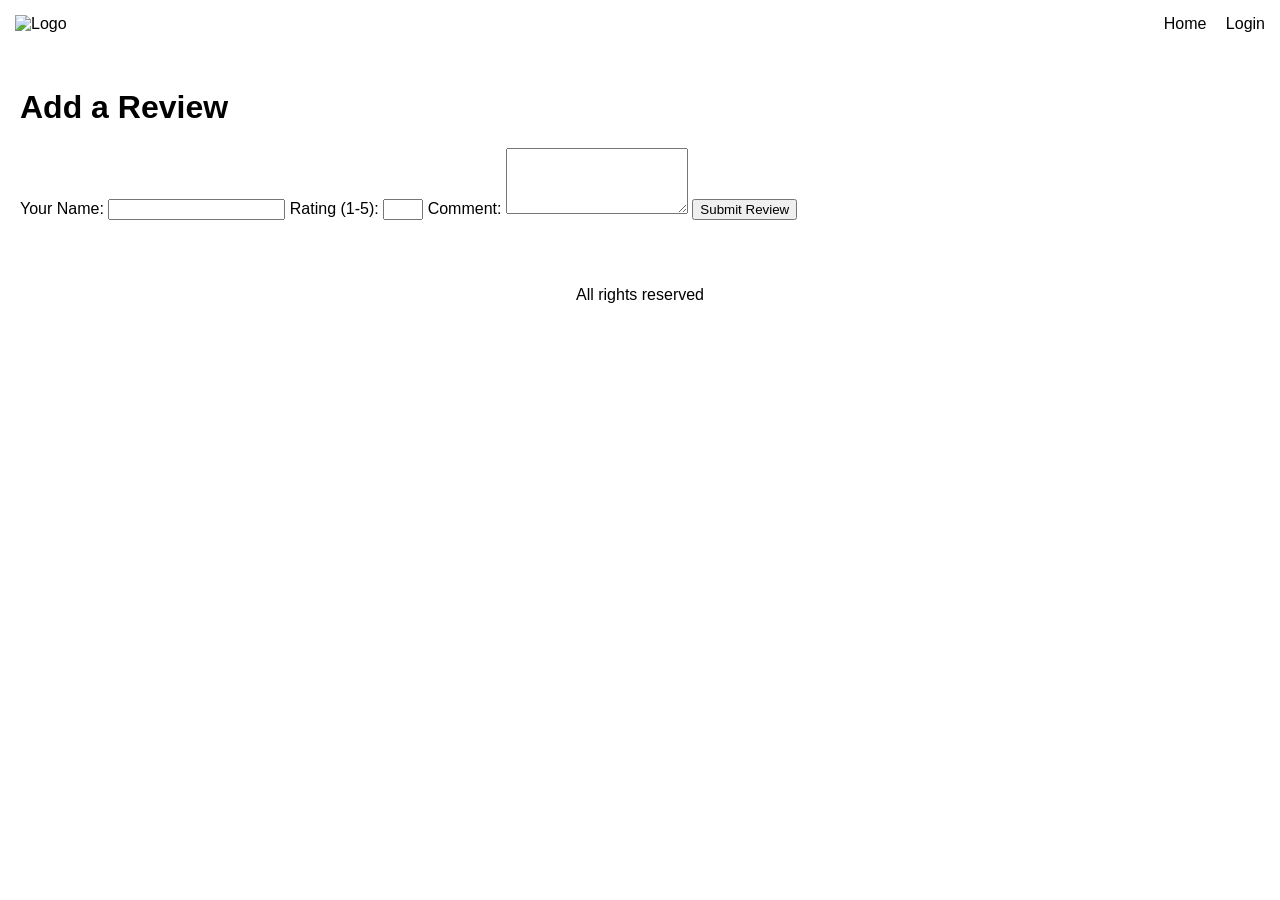
==== part4/add_review.html @ 8dc09b09 "Add add_review.html page" ====
<!DOCTYPE html>
<html lang="en">
<head>
    <meta charset="UTF-8">
    <title>HBnB - Add Review</title>
    <link rel="stylesheet" href="styles.css">
</head>

<body>

<header>
    <img src="logo.png" alt="Logo" class="logo">
    <nav>
        <a href="index.html">Home</a>
        <a href="login.html" class="login-button">Login</a>
    </nav>
</header>

<main>

    <h1>Add a Review</h1>

    <form class="add-review">
        <label for="username">Your Name:</label>
        <input type="text" id="username" required>

        <label for="rating">Rating (1-5):</label>
        <input type="number" id="rating" min="1" max="5" required>

        <label for="comment">Comment:</label>
        <textarea id="comment" rows="4" required></textarea>

        <button type="submit">Submit Review</button>
    </form>

</main>

<footer>
    <p>All rights reserved</p>
</footer>

</body>
</html>
---- part4/styles.css ----
/* GENERAL */
body {
    font-family: Arial, sans-serif;
    margin: 0;
    padding: 0;
}

/* HEADER */
header {
    display: flex;
    justify-content: space-between;
    align-items: center;
    padding: 15px;
}

/* LOGO */
.logo {
    width: 60px;
}

/* NAVIGATION */
nav a {
    margin-left: 15px;
    text-decoration: none;
    color: black;
}

/* MAIN */
main {
    padding: 20px;
}

/* PLACES CONTAINER */
.places {
    display: flex;
    flex-wrap: wrap;
}

/* PLACE CARD */
.place-card {
    margin: 20px;
    padding: 10px;
    border: 1px solid #ddd;
    border-radius: 10px;
    width: 200px;
}

/* BUTTON */
.details-button {
    background-color: #3498db;
    color: white;
    border: none;
    padding: 8px;
    cursor: pointer;
}

/* FOOTER */
footer {
    text-align: center;
    margin-top: 20px;
    padding: 10px;
}
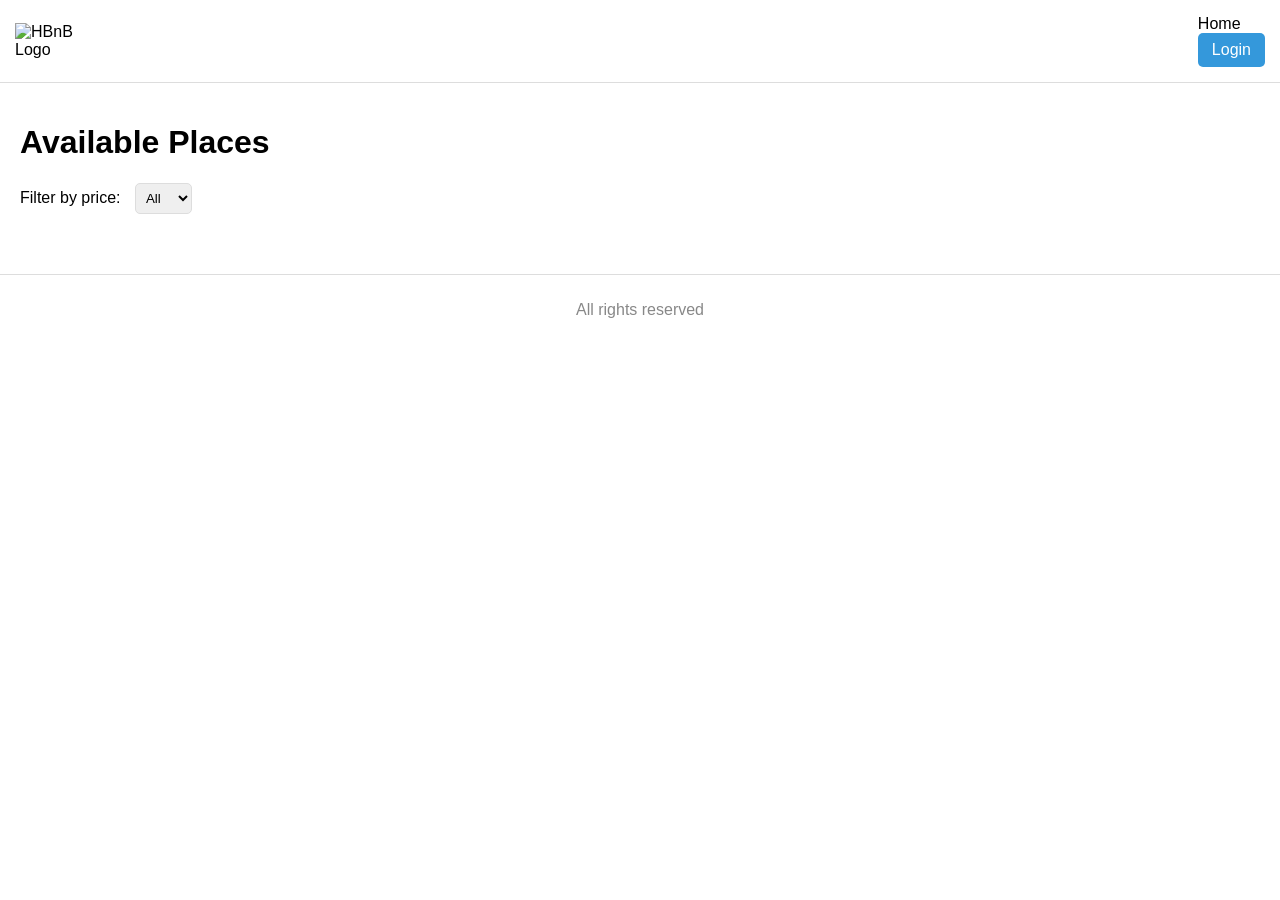
==== commit 425e547e: "Add part4: web client with login, places, details and reviews" ====
--- a/part4/add_review.html
+++ b/part4/add_review.html
@@ -2,42 +2,32 @@
 <html lang="en">
 <head>
     <meta charset="UTF-8">
+    <meta name="viewport" content="width=device-width, initial-scale=1.0">
     <title>HBnB - Add Review</title>
     <link rel="stylesheet" href="styles.css">
 </head>
-
 <body>
-
 <header>
-    <img src="logo.png" alt="Logo" class="logo">
+    <img src="logo.png" alt="HBnB Logo" class="logo">
     <nav>
         <a href="index.html">Home</a>
-        <a href="login.html" class="login-button">Login</a>
+        <a href="login.html" class="login-button" id="login-link">Login</a>
     </nav>
 </header>
-
 <main>
-
     <h1>Add a Review</h1>
-
-    <form class="add-review">
-        <label for="username">Your Name:</label>
-        <input type="text" id="username" required>
-
+    <form id="review-form" class="add-review">
         <label for="rating">Rating (1-5):</label>
-        <input type="number" id="rating" min="1" max="5" required>
-
+        <input type="number" id="rating" name="rating" min="1" max="5" required>
         <label for="comment">Comment:</label>
-        <textarea id="comment" rows="4" required></textarea>
-
+        <textarea id="comment" name="comment" rows="4" required></textarea>
         <button type="submit">Submit Review</button>
+        <p id="review-error" style="color: red; display: none;"></p>
     </form>
-
 </main>
-
 <footer>
     <p>All rights reserved</p>
 </footer>
-
+<script src="scripts.js"></script>
 </body>
 </html>
--- a/part4/styles.css
+++ b/part4/styles.css
@@ -11,6 +11,7 @@
     justify-content: space-between;
     align-items: center;
     padding: 15px;
+    border-bottom: 1px solid #ddd;
 }
 
 /* LOGO */
@@ -25,9 +26,28 @@
     color: black;
 }
 
+.login-button {
+    background-color: #3498db;
+    color: white !important;
+    padding: 8px 14px;
+    border-radius: 5px;
+}
+
 /* MAIN */
 main {
     padding: 20px;
+}
+
+/* FILTER */
+.filter-section {
+    margin-bottom: 20px;
+}
+
+.filter-section select {
+    margin-left: 10px;
+    padding: 6px;
+    border-radius: 5px;
+    border: 1px solid #ddd;
 }
 
 /* PLACES CONTAINER */
@@ -45,13 +65,64 @@
     width: 200px;
 }
 
-/* BUTTON */
-.details-button {
+/* BUTTONS */
+.details-button,
+button[type="submit"],
+button[type="button"] {
     background-color: #3498db;
     color: white;
     border: none;
+    padding: 8px 14px;
+    border-radius: 5px;
+    cursor: pointer;
+}
+
+.details-button:hover,
+button[type="submit"]:hover,
+button[type="button"]:hover {
+    background-color: #2176ae;
+}
+
+/* PLACE DETAILS */
+.place-details {
+    margin-bottom: 30px;
+}
+
+.place-info p {
+    margin: 6px 0;
+}
+
+/* REVIEW CARD */
+.review-card {
+    border: 1px solid #ddd;
+    border-radius: 10px;
+    padding: 10px;
+    margin: 20px 0;
+    max-width: 500px;
+}
+
+.review-card p {
+    margin: 4px 0;
+}
+
+/* FORM */
+form {
+    display: flex;
+    flex-direction: column;
+    max-width: 400px;
+    gap: 10px;
+}
+
+form label {
+    font-weight: bold;
+}
+
+form input,
+form textarea {
     padding: 8px;
-    cursor: pointer;
+    border: 1px solid #ddd;
+    border-radius: 5px;
+    font-size: 14px;
 }
 
 /* FOOTER */
@@ -59,4 +130,6 @@
     text-align: center;
     margin-top: 20px;
     padding: 10px;
+    border-top: 1px solid #ddd;
+    color: #888;
 }
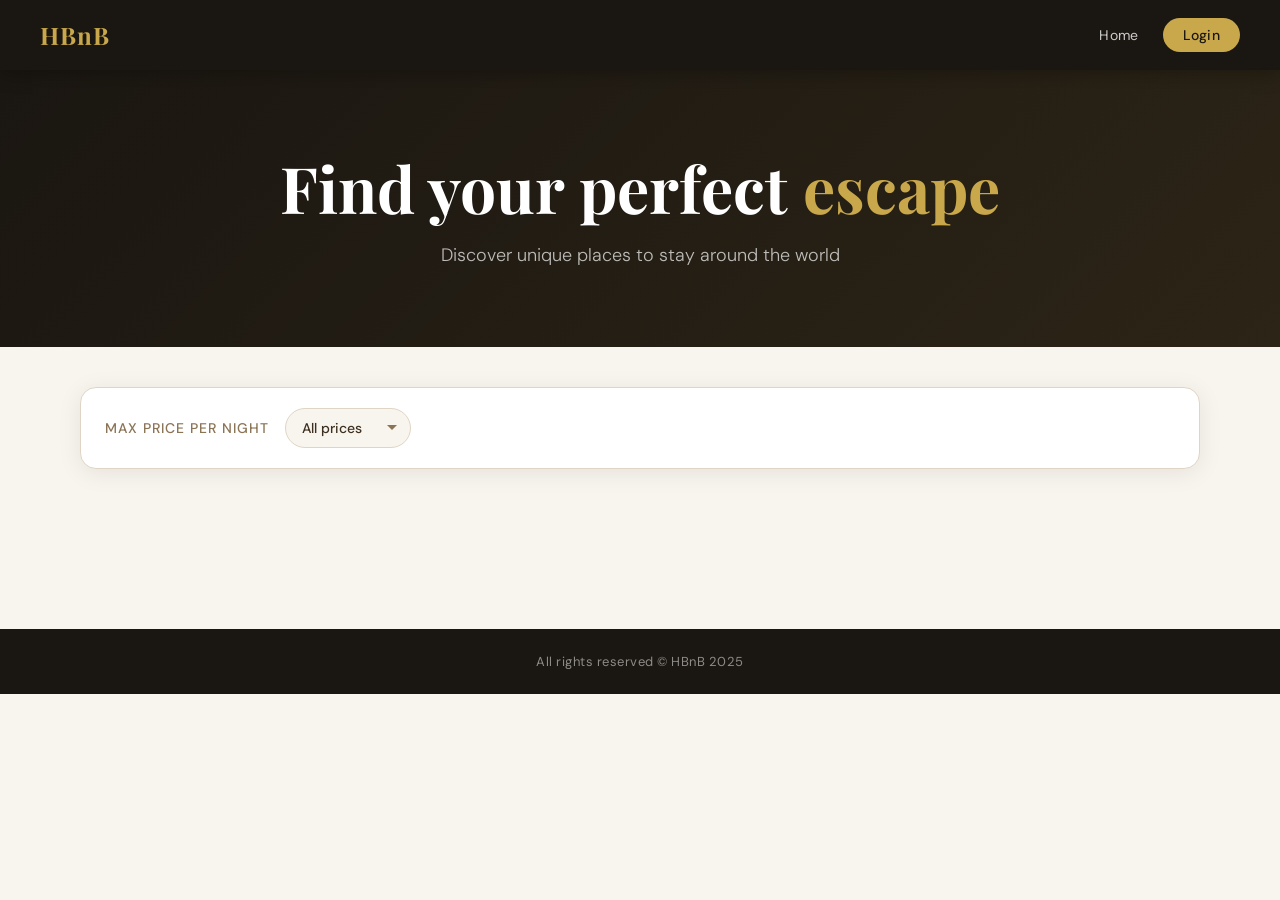
==== commit 716e708d: "feat: beautiful UI with images and gold theme" ====
--- a/part4/add_review.html
+++ b/part4/add_review.html
@@ -3,30 +3,36 @@
 <head>
     <meta charset="UTF-8">
     <meta name="viewport" content="width=device-width, initial-scale=1.0">
-    <title>HBnB - Add Review</title>
+    <title>HBnB — Add Review</title>
     <link rel="stylesheet" href="styles.css">
 </head>
 <body>
 <header>
-    <img src="logo.png" alt="HBnB Logo" class="logo">
+    <a href="index.html" class="logo-text">HBnB</a>
     <nav>
         <a href="index.html">Home</a>
         <a href="login.html" class="login-button" id="login-link">Login</a>
     </nav>
 </header>
 <main>
-    <h1>Add a Review</h1>
-    <form id="review-form" class="add-review">
-        <label for="rating">Rating (1-5):</label>
-        <input type="number" id="rating" name="rating" min="1" max="5" required>
-        <label for="comment">Comment:</label>
-        <textarea id="comment" name="comment" rows="4" required></textarea>
-        <button type="submit">Submit Review</button>
-        <p id="review-error" style="color: red; display: none;"></p>
-    </form>
+    <div class="form-container">
+        <h1>Write a Review</h1>
+        <form id="review-form" class="add-review">
+            <div>
+                <label for="rating">Rating (1–5)</label>
+                <input type="number" id="rating" name="rating" min="1" max="5" placeholder="4" required>
+            </div>
+            <div>
+                <label for="comment">Your experience</label>
+                <textarea id="comment" name="comment" rows="5" placeholder="Tell us about your stay..." required></textarea>
+            </div>
+            <button type="submit">Submit Review</button>
+            <p id="review-error"></p>
+        </form>
+    </div>
 </main>
 <footer>
-    <p>All rights reserved</p>
+    <p>All rights reserved &copy; HBnB 2025</p>
 </footer>
 <script src="scripts.js"></script>
 </body>
--- a/part4/styles.css
+++ b/part4/styles.css
@@ -1,135 +1,566 @@
-/* GENERAL */
-body {
-    font-family: Arial, sans-serif;
+@import url('https://fonts.googleapis.com/css2?family=Playfair+Display:wght@400;600;700&family=DM+Sans:wght@300;400;500&display=swap');
+
+:root {
+    --cream: #F8F4EE;
+    --warm-white: #FFFDF9;
+    --gold: #C9A84C;
+    --gold-light: #E8C97A;
+    --dark: #1A1611;
+    --dark-soft: #2C2416;
+    --text: #3D3020;
+    --text-muted: #8B7355;
+    --border: #E0D5C5;
+    --card-bg: #FFFFFF;
+    --shadow: 0 4px 24px rgba(26, 22, 17, 0.08);
+    --shadow-hover: 0 12px 40px rgba(26, 22, 17, 0.16);
+    --radius: 16px;
+    --radius-sm: 8px;
+}
+
+* {
     margin: 0;
     padding: 0;
-}
-
-/* HEADER */
+    box-sizing: border-box;
+}
+
+body {
+    font-family: 'DM Sans', sans-serif;
+    background-color: var(--cream);
+    color: var(--text);
+    min-height: 100vh;
+}
+
+/* ── HEADER ── */
 header {
+    background: var(--dark);
+    padding: 18px 40px;
     display: flex;
     justify-content: space-between;
     align-items: center;
-    padding: 15px;
-    border-bottom: 1px solid #ddd;
-}
-
-/* LOGO */
+    position: sticky;
+    top: 0;
+    z-index: 100;
+    box-shadow: 0 2px 20px rgba(0,0,0,0.3);
+}
+
 .logo {
-    width: 60px;
-}
-
-/* NAVIGATION */
+    height: 40px;
+    width: auto;
+}
+
+.logo-text {
+    font-family: 'Playfair Display', serif;
+    font-size: 24px;
+    font-weight: 700;
+    color: var(--gold);
+    letter-spacing: 1px;
+    text-decoration: none;
+}
+
+nav {
+    display: flex;
+    align-items: center;
+    gap: 8px;
+}
+
 nav a {
-    margin-left: 15px;
     text-decoration: none;
-    color: black;
+    color: #CCC;
+    font-size: 14px;
+    font-weight: 400;
+    padding: 8px 16px;
+    border-radius: var(--radius-sm);
+    transition: all 0.2s;
+    letter-spacing: 0.3px;
+}
+
+nav a:hover {
+    color: white;
+    background: rgba(255,255,255,0.08);
 }
 
 .login-button {
-    background-color: #3498db;
-    color: white !important;
-    padding: 8px 14px;
-    border-radius: 5px;
-}
-
-/* MAIN */
+    background: var(--gold) !important;
+    color: var(--dark) !important;
+    font-weight: 500 !important;
+    padding: 8px 20px !important;
+    border-radius: 50px !important;
+    transition: all 0.2s !important;
+}
+
+.login-button:hover {
+    background: var(--gold-light) !important;
+    transform: translateY(-1px);
+}
+
+/* ── HERO ── */
+.hero {
+    background: linear-gradient(135deg, var(--dark) 0%, var(--dark-soft) 100%);
+    padding: 80px 40px;
+    text-align: center;
+    position: relative;
+    overflow: hidden;
+}
+
+.hero::before {
+    content: '';
+    position: absolute;
+    inset: 0;
+    background: url('https://images.unsplash.com/photo-1564013799919-ab600027ffc6?w=1600&q=80') center/cover;
+    opacity: 0.15;
+}
+
+.hero-content {
+    position: relative;
+    z-index: 1;
+}
+
+.hero h1 {
+    font-family: 'Playfair Display', serif;
+    font-size: clamp(36px, 5vw, 64px);
+    font-weight: 700;
+    color: white;
+    line-height: 1.2;
+    margin-bottom: 16px;
+}
+
+.hero h1 span {
+    color: var(--gold);
+}
+
+.hero p {
+    color: rgba(255,255,255,0.7);
+    font-size: 18px;
+    font-weight: 300;
+    max-width: 500px;
+    margin: 0 auto;
+}
+
+/* ── MAIN ── */
 main {
+    padding: 40px;
+    max-width: 1200px;
+    margin: 0 auto;
+}
+
+/* ── FILTER ── */
+.filter-section {
+    display: flex;
+    align-items: center;
+    gap: 16px;
+    margin-bottom: 40px;
+    padding: 20px 24px;
+    background: white;
+    border-radius: var(--radius);
+    box-shadow: var(--shadow);
+    border: 1px solid var(--border);
+}
+
+.filter-section label {
+    font-size: 14px;
+    font-weight: 500;
+    color: var(--text-muted);
+    text-transform: uppercase;
+    letter-spacing: 1px;
+    white-space: nowrap;
+}
+
+.filter-section select {
+    padding: 10px 16px;
+    border: 1px solid var(--border);
+    border-radius: 50px;
+    background: var(--cream);
+    color: var(--text);
+    font-family: 'DM Sans', sans-serif;
+    font-size: 14px;
+    font-weight: 500;
+    cursor: pointer;
+    outline: none;
+    transition: all 0.2s;
+    appearance: none;
+    padding-right: 32px;
+    background-image: url("data:image/svg+xml,%3Csvg xmlns='http://www.w3.org/2000/svg' width='12' height='12' viewBox='0 0 12 12'%3E%3Cpath fill='%238B7355' d='M6 8L1 3h10z'/%3E%3C/svg%3E");
+    background-repeat: no-repeat;
+    background-position: right 12px center;
+}
+
+.filter-section select:focus {
+    border-color: var(--gold);
+    box-shadow: 0 0 0 3px rgba(201, 168, 76, 0.15);
+}
+
+/* ── PLACES GRID ── */
+.places {
+    display: grid;
+    grid-template-columns: repeat(auto-fill, minmax(320px, 1fr));
+    gap: 28px;
+}
+
+/* ── PLACE CARD ── */
+.place-card {
+    background: var(--card-bg);
+    border-radius: var(--radius);
+    overflow: hidden;
+    box-shadow: var(--shadow);
+    border: 1px solid var(--border);
+    transition: all 0.3s ease;
+    cursor: pointer;
+}
+
+.place-card:hover {
+    transform: translateY(-6px);
+    box-shadow: var(--shadow-hover);
+}
+
+.place-card-image {
+    width: 100%;
+    height: 200px;
+    object-fit: cover;
+    display: block;
+}
+
+.place-card-body {
     padding: 20px;
 }
 
-/* FILTER */
-.filter-section {
-    margin-bottom: 20px;
-}
-
-.filter-section select {
-    margin-left: 10px;
-    padding: 6px;
-    border-radius: 5px;
-    border: 1px solid #ddd;
-}
-
-/* PLACES CONTAINER */
-.places {
-    display: flex;
-    flex-wrap: wrap;
-}
-
-/* PLACE CARD */
-.place-card {
-    margin: 20px;
-    padding: 10px;
-    border: 1px solid #ddd;
-    border-radius: 10px;
-    width: 200px;
-}
-
-/* BUTTONS */
+.place-card h2 {
+    font-family: 'Playfair Display', serif;
+    font-size: 20px;
+    font-weight: 600;
+    color: var(--dark);
+    margin-bottom: 8px;
+    line-height: 1.3;
+}
+
+.place-card .price {
+    color: var(--gold);
+    font-size: 18px;
+    font-weight: 600;
+    margin-bottom: 16px;
+}
+
+.place-card .price span {
+    color: var(--text-muted);
+    font-size: 13px;
+    font-weight: 400;
+}
+
+/* ── BUTTONS ── */
 .details-button,
 button[type="submit"],
 button[type="button"] {
-    background-color: #3498db;
+    background: var(--dark);
     color: white;
     border: none;
-    padding: 8px 14px;
-    border-radius: 5px;
+    padding: 10px 22px;
+    border-radius: 50px;
+    font-family: 'DM Sans', sans-serif;
+    font-size: 14px;
+    font-weight: 500;
     cursor: pointer;
+    transition: all 0.2s;
+    letter-spacing: 0.3px;
+    display: inline-block;
+    text-decoration: none;
 }
 
 .details-button:hover,
 button[type="submit"]:hover,
 button[type="button"]:hover {
-    background-color: #2176ae;
-}
-
-/* PLACE DETAILS */
+    background: var(--gold);
+    color: var(--dark);
+    transform: translateY(-1px);
+}
+
+/* ── PLACE DETAILS PAGE ── */
+.place-hero {
+    width: 100%;
+    height: 420px;
+    object-fit: cover;
+    border-radius: var(--radius);
+    margin-bottom: 32px;
+    box-shadow: var(--shadow);
+}
+
 .place-details {
-    margin-bottom: 30px;
+    background: white;
+    border-radius: var(--radius);
+    padding: 36px;
+    margin-bottom: 32px;
+    box-shadow: var(--shadow);
+    border: 1px solid var(--border);
+}
+
+.place-details h1 {
+    font-family: 'Playfair Display', serif;
+    font-size: 36px;
+    font-weight: 700;
+    color: var(--dark);
+    margin-bottom: 24px;
+    line-height: 1.2;
+}
+
+.place-info {
+    display: grid;
+    grid-template-columns: repeat(auto-fit, minmax(200px, 1fr));
+    gap: 20px;
 }
 
 .place-info p {
-    margin: 6px 0;
-}
-
-/* REVIEW CARD */
+    background: var(--cream);
+    padding: 16px;
+    border-radius: var(--radius-sm);
+    font-size: 15px;
+    line-height: 1.5;
+    border: 1px solid var(--border);
+}
+
+.place-info p strong {
+    display: block;
+    font-size: 11px;
+    text-transform: uppercase;
+    letter-spacing: 1px;
+    color: var(--text-muted);
+    margin-bottom: 6px;
+    font-weight: 500;
+}
+
+/* ── REVIEWS ── */
+.reviews-section {
+    margin-bottom: 32px;
+}
+
+.reviews-section h2 {
+    font-family: 'Playfair Display', serif;
+    font-size: 28px;
+    font-weight: 600;
+    color: var(--dark);
+    margin-bottom: 24px;
+}
+
 .review-card {
-    border: 1px solid #ddd;
-    border-radius: 10px;
-    padding: 10px;
-    margin: 20px 0;
-    max-width: 500px;
-}
-
-.review-card p {
-    margin: 4px 0;
-}
-
-/* FORM */
+    background: white;
+    border-radius: var(--radius);
+    padding: 24px;
+    margin: 0 0 16px 0;
+    box-shadow: var(--shadow);
+    border: 1px solid var(--border);
+    border-left: 4px solid var(--gold);
+    transition: all 0.2s;
+}
+
+.review-card:hover {
+    box-shadow: var(--shadow-hover);
+}
+
+.review-card .review-text {
+    font-size: 16px;
+    line-height: 1.6;
+    color: var(--text);
+    margin-bottom: 12px;
+    font-style: italic;
+}
+
+.review-card .review-meta {
+    display: flex;
+    justify-content: space-between;
+    align-items: center;
+}
+
+.review-card .review-author {
+    font-size: 13px;
+    font-weight: 500;
+    color: var(--text-muted);
+}
+
+.review-card .review-rating {
+    font-size: 14px;
+    letter-spacing: 2px;
+}
+
+/* ── FORM ── */
+.form-container {
+    background: white;
+    border-radius: var(--radius);
+    padding: 36px;
+    box-shadow: var(--shadow);
+    border: 1px solid var(--border);
+    max-width: 560px;
+}
+
+.form-container h1 {
+    font-family: 'Playfair Display', serif;
+    font-size: 32px;
+    font-weight: 700;
+    color: var(--dark);
+    margin-bottom: 32px;
+}
+
 form {
     display: flex;
     flex-direction: column;
-    max-width: 400px;
-    gap: 10px;
+    gap: 20px;
 }
 
 form label {
-    font-weight: bold;
+    font-size: 12px;
+    font-weight: 500;
+    text-transform: uppercase;
+    letter-spacing: 1px;
+    color: var(--text-muted);
+    margin-bottom: 6px;
+    display: block;
 }
 
 form input,
+form textarea,
+form select {
+    width: 100%;
+    padding: 14px 16px;
+    border: 1.5px solid var(--border);
+    border-radius: var(--radius-sm);
+    background: var(--cream);
+    color: var(--text);
+    font-family: 'DM Sans', sans-serif;
+    font-size: 15px;
+    outline: none;
+    transition: all 0.2s;
+}
+
+form input:focus,
+form textarea:focus {
+    border-color: var(--gold);
+    background: white;
+    box-shadow: 0 0 0 3px rgba(201, 168, 76, 0.12);
+}
+
 form textarea {
-    padding: 8px;
-    border: 1px solid #ddd;
-    border-radius: 5px;
+    resize: vertical;
+    min-height: 120px;
+}
+
+form button[type="submit"] {
+    width: 100%;
+    padding: 14px;
+    font-size: 15px;
+    border-radius: var(--radius-sm);
+    margin-top: 8px;
+}
+
+/* ── LOGIN PAGE ── */
+.login-page {
+    min-height: calc(100vh - 76px);
+    display: flex;
+    align-items: center;
+    justify-content: center;
+    padding: 40px;
+    background: linear-gradient(135deg, var(--dark) 0%, #2C2416 50%, var(--dark) 100%);
+    position: relative;
+    overflow: hidden;
+}
+
+.login-page::before {
+    content: '';
+    position: absolute;
+    inset: 0;
+    background: url('https://images.unsplash.com/photo-1582719478250-c89cae4dc85b?w=1600&q=80') center/cover;
+    opacity: 0.1;
+}
+
+.login-box {
+    background: white;
+    border-radius: 24px;
+    padding: 48px;
+    width: 100%;
+    max-width: 440px;
+    box-shadow: 0 24px 80px rgba(0,0,0,0.4);
+    position: relative;
+    z-index: 1;
+}
+
+.login-box h1 {
+    font-family: 'Playfair Display', serif;
+    font-size: 32px;
+    font-weight: 700;
+    color: var(--dark);
+    margin-bottom: 8px;
+}
+
+.login-box .subtitle {
+    color: var(--text-muted);
+    font-size: 15px;
+    margin-bottom: 32px;
+}
+
+/* ── ADD REVIEW SECTION ── */
+#add-review {
+    margin-top: 32px;
+}
+
+#add-review h2 {
+    font-family: 'Playfair Display', serif;
+    font-size: 24px;
+    font-weight: 600;
+    color: var(--dark);
+    margin-bottom: 16px;
+}
+
+/* ── ERROR MESSAGE ── */
+#error-message,
+#review-error {
+    color: #C0392B;
     font-size: 14px;
-}
-
-/* FOOTER */
+    padding: 12px 16px;
+    background: #FDF2F2;
+    border-radius: var(--radius-sm);
+    border: 1px solid #F5C6C6;
+    display: none;
+}
+
+/* ── EMPTY STATE ── */
+.empty-state {
+    text-align: center;
+    padding: 60px 20px;
+    color: var(--text-muted);
+}
+
+.empty-state p {
+    font-size: 16px;
+    font-style: italic;
+}
+
+/* ── FOOTER ── */
 footer {
+    background: var(--dark);
+    color: rgba(255,255,255,0.5);
     text-align: center;
-    margin-top: 20px;
-    padding: 10px;
-    border-top: 1px solid #ddd;
-    color: #888;
-}
+    padding: 24px;
+    font-size: 13px;
+    margin-top: 80px;
+    letter-spacing: 0.5px;
+}
+
+/* ── PAGE TITLE ── */
+.page-title {
+    font-family: 'Playfair Display', serif;
+    font-size: 36px;
+    font-weight: 700;
+    color: var(--dark);
+    margin-bottom: 32px;
+}
+
+/* ── ANIMATIONS ── */
+@keyframes fadeInUp {
+    from { opacity: 0; transform: translateY(20px); }
+    to   { opacity: 1; transform: translateY(0); }
+}
+
+.place-card {
+    animation: fadeInUp 0.4s ease both;
+}
+
+.place-card:nth-child(2) { animation-delay: 0.05s; }
+.place-card:nth-child(3) { animation-delay: 0.10s; }
+.place-card:nth-child(4) { animation-delay: 0.15s; }
+.place-card:nth-child(5) { animation-delay: 0.20s; }
+.place-card:nth-child(6) { animation-delay: 0.25s; }
